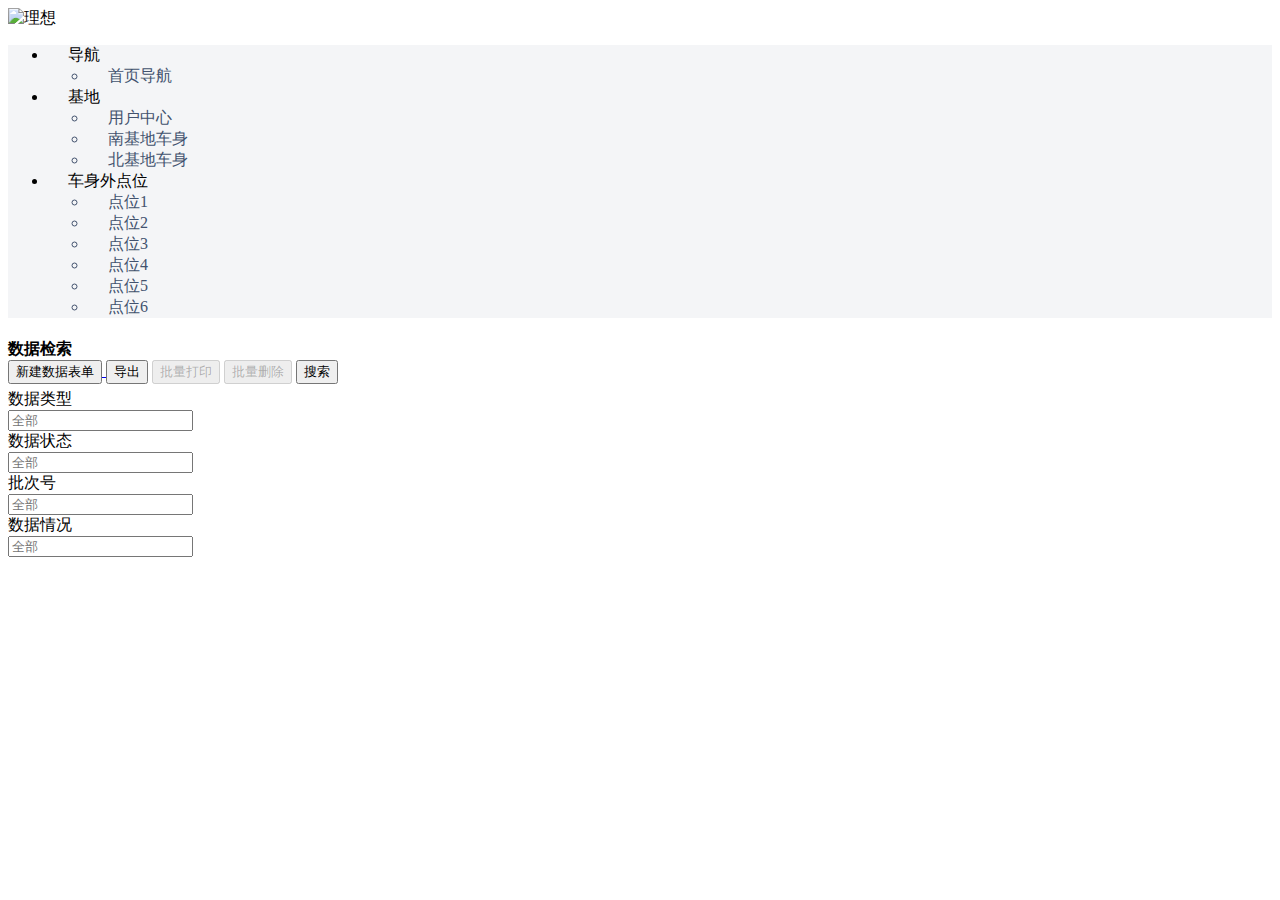
==== index.html @ 44f7779c "index.hyml" ====
<!DOCTYPE html>
<html>
    <head>
        <link href="img/首页图标.png" rel="icon" type="image/x-icon">
        <div class="box1">
        <img style="width:10vw" src="img/理想logo.png" alt="理想">
    </div>
        <link rel="stylesheet" href="./css/style.css">
        <title>理想汽车涂装车间色差管理平台</title>
    </head>
    <body>
        <div class="box2">
        <div class="coa-container is-collapse">
            <ul role="menubar" class="coa-aside el-menu" style="background-color: rgb(244, 245, 247);">
                <li class="el-menu-item-group">
                    <div class="el-menu-item-group__title" style="padding-left: 20px;">导航</div>
                    <ul>
                <li role="menuitem" tabindex="-1" class="el-menu-item is-active" style="padding-left: 20px; color: rgb(66, 82, 110); background-color: rgb(244, 245, 247);">
                    <i class="iconfont icon-home"></i>
                    <span>首页导航</span>
                   
                </li>
            </ul>
        </li>

                <li class="el-menu-item-group">
            <div class="el-menu-item-group__title" style="padding-left: 20px;">基地</div>
            <ul>
                <li role="menuitem" tabindex="-1" class="el-menu-item" style="padding-left: 20px; color: rgb(66, 82, 110); background-color: rgb(244, 245, 247);"><i class="iconfont icon-claim"></i> 
                    <span>用户中心</span>
                   
                </li> 
                <li role="menuitem" tabindex="-1" class="el-menu-item" style="padding-left: 20px; color: rgb(66, 82, 110); background-color: rgb(244, 245, 247);"><i class="iconfont icon-loan"></i> 
                    <span>南基地车身</span>
                 
                </li> 
                <li role="menuitem" tabindex="-1" class="el-menu-item" style="padding-left: 20px; color: rgb(66, 82, 110); background-color: rgb(244, 245, 247);"><i class="iconfont icon-invoice"></i> 
                    <span>北基地车身</span>
               
                </li>
            </ul>
        </li>
        <li class="el-menu-item-group">
            <div class="el-menu-item-group__title" style="padding-left: 20px;">车身外点位</div>
            <ul>
                <li role="menuitem" tabindex="-1" class="el-menu-item" style="padding-left: 20px; color: rgb(66, 82, 110); background-color: rgb(244, 245, 247);"><i class="iconfont icon-payment"></i> 
                    <span>点位1</span></li> 
                <li role="menuitem" tabindex="-1" class="el-menu-item" style="padding-left: 20px; color: rgb(66, 82, 110); background-color: rgb(244, 245, 247);"><i class="iconfont icon-fenpei"></i>   <div class="el-badge badge" style="display: none;"><sup class="el-badge__content el-badge__content--undefined">0</sup></div>
                    <span>点位2</span>
                <li role="menuitem" tabindex="-1" class="el-menu-item" style="padding-left: 20px; color: rgb(66, 82, 110); background-color: rgb(244, 245, 247);"><i class="iconfont icon-payment"></i> 
                    <span>点位3</span></li> 
                <li role="menuitem" tabindex="-1" class="el-menu-item" style="padding-left: 20px; color: rgb(66, 82, 110); background-color: rgb(244, 245, 247);"><i class="iconfont icon-fenpei"></i>   <div class="el-badge badge" style="display: none;"><sup class="el-badge__content el-badge__content--undefined">0</sup></div>
                    <span>点位4</span>
                <li role="menuitem" tabindex="-1" class="el-menu-item" style="padding-left: 20px; color: rgb(66, 82, 110); background-color: rgb(244, 245, 247);"><i class="iconfont icon-payment"></i> 
                    <span>点位5</span></li> 
                <li role="menuitem" tabindex="-1" class="el-menu-item" style="padding-left: 20px; color: rgb(66, 82, 110); background-color: rgb(244, 245, 247);"><i class="iconfont icon-fenpei"></i>   <div class="el-badge badge" style="display: none;"><sup class="el-badge__content el-badge__content--undefined">0</sup></div>
                    <span>点位6</span>
                </li>
            </ul>
        </li>
            </ul>
            <div class="box3">
            <div id="coa-main" class="coa-main">
                <div class="coa-main-content" style="padding-top: 5px;">
                    <div data-v-a224d83c="">
                        <div data-v-a224d83c="" class="coa-breadcrumb el-row" style="box-shadow: none; margin-bottom: 5px;">
                            <div data-v-a224d83c="" class="el-col el-col-4">
                                <strong data-v-a224d83c="">数据检索</strong>
                            </div> 
                            <div data-v-a224d83c="" class="el-col el-col-20">
                                <a data-v-a224d83c="" href="#/expense/payment/create" class="" target="_blank">
                                    <button data-v-a224d83c="" type="button" class="el-button el-button--primary el-button--mini">
                                    <!---->
                                    <i class="el-icon-plus"></i>
                                    <span>新建数据表单</span>
                                    </button>
                                </a> 
                                    <button data-v-a224d83c="" type="button" class="el-button el-button--warning el-button--mini">
                                    <!---->
                                    <i class="el-icon-download"></i>
                                    <span>导出 </span></button> 
                                    <button data-v-a224d83c="" disabled="disabled" type="button" class="el-button el-button--info el-button--mini is-disabled">
                                    <!---->
                                    <i class="el-icon-printer"></i><span>批量打印</span>
                                </button> 
                                <button data-v-a224d83c="" disabled="disabled" type="button" class="el-button el-button--danger el-button--mini is-disabled">
                                    <!---->
                                    <i class="el-icon-delete"></i><span>批量删除</span>
                                </button> 
                                <button data-v-a224d83c="" type="button" class="el-button el-button--primary el-button--mini">
                                    <!---->
                                    <i class="el-icon-search"></i><span>搜索 </span>
                                </button>
                            </div>
                        </div> 
                        <div data-v-a224d83c="" class="el-row" style="margin-left: -7.5px; margin-right: -7.5px; margin-bottom: 5px;">
                            <div data-v-a224d83c="" class="el-col el-col-6" style="padding-left: 7.5px; padding-right: 7.5px;">
                                <div data-v-a224d83c="" class="coa-input"><div data-v-a224d83c="">数据类型</div> 
                                <div data-v-a224d83c="" class="el-select el-select--mini">
                                    <div class="el-select__tags" style="width: 100%; max-width: 14px;">
                                        <!---->
                                        <!---->
                                        <!---->
                                    </div>
                                    <div class="el-input el-input--mini el-input--suffix">
                                        <!---->
                                        <input type="text" readonly="readonly" autocomplete="off" placeholder="全部" class="el-input__inner">
                                        <!---->
                                        <span class="el-input__suffix">
                                        <span class="el-input__suffix-inner">
                                        <i class="el-select__caret el-input__icon el-icon-arrow-up"></i>
                                        <!---->
                                        <!---->
                                        <!---->
                                        <!---->
                                        <!----
                                        </span>
                                        <!---->
                                    </span>
                                    <!---->
                                    <!---->
                                </div>
                                <div class="el-select-dropdown el-popper is-multiple" style="display: none;min-width: 46px;">
                                    <div class="el-scrollbar" style="">
                                        <div class="el-select-dropdown__wrap el-scrollbar__wrap" style="margin-bottom: -17px; margin-right: -17px;">
            <ul class="el-scrollbar__view el-select-dropdown__list">
                <!---->
                <li data-v-a224d83c="" class="el-select-dropdown__item">
                    <span>合同付款单</span>
                </li>
                <li data-v-a224d83c="" class="el-select-dropdown__item">
                    <span>无合同付款单</span>
                </li> 
                <li data-v-a224d83c="" class="el-select-dropdown__item">
                    <span>渠道手续费</span></li></ul></div><div class="el-scrollbar__bar is-horizontal">
                        <div class="el-scrollbar__thumb" style="transform: translateX(0%);">
                        </div>
                    </div>
                        <div class="el-scrollbar__bar is-vertical">
                        <div class="el-scrollbar__thumb" style="transform: translateY(0%);">
                        </div>
                    </div>
                </div>
                <!---->
            </div>
        </div>
    </div>
</div> 
                        <div data-v-a224d83c="" class="el-col el-col-6" style="padding-left: 7.5px; padding-right: 7.5px;">
                        <div data-v-a224d83c="" class="coa-input">
                        <div data-v-a224d83c="">数据状态</div> 
                        <div data-v-a224d83c="" class="el-select el-select--mini">
                        <div class="el-select__tags" style="width: 100%; max-width: 14px;">
                        <!---->
                        <!---->
                        <!---->
                    </div>
                        <div class="el-input el-input--mini el-input--suffix">
                        <!---->
                        <input type="text" readonly="readonly" autocomplete="off" placeholder="全部" class="el-input__inner">
                        <!---->
                        <span class="el-input__suffix">
                        <span class="el-input__suffix-inner">
                        <i class="el-select__caret el-input__icon el-icon-arrow-up">
                        </i>
                        <!---->
                        <!---->
                        <!---->
                        <!---->
                        <!---->
                        </span>
                        <!---->
                        </span><!----><!----></div><div class="el-select-dropdown el-popper is-multiple" style="display: none; min-width: 46px;"><div class="el-scrollbar" style=""><div class="el-select-dropdown__wrap el-scrollbar__wrap" style="margin-bottom: -17px; margin-right: -17px;"><ul class="el-scrollbar__view el-select-dropdown__list"><!----><li data-v-a224d83c="" class="el-select-dropdown__item"><span>待提交</span></li> <li data-v-a224d83c="" class="el-select-dropdown__item"><span>审核中</span></li> <li data-v-a224d83c="" class="el-select-dropdown__item"><span>待财务签收</span></li> <li data-v-a224d83c="" class="el-select-dropdown__item"><span>待财务审核</span></li> <li data-v-a224d83c="" class="el-select-dropdown__item"><span>待支付</span></li> <li data-v-a224d83c="" class="el-select-dropdown__item"><span>已完成</span></li> <li data-v-a224d83c="" class="el-select-dropdown__item"><span>被驳回</span></li></ul></div><div class="el-scrollbar__bar is-horizontal"><div class="el-scrollbar__thumb" style="transform: translateX(0%);"></div></div><div class="el-scrollbar__bar is-vertical"><div class="el-scrollbar__thumb" style="transform: translateY(0%);"></div></div></div><!----></div></div></div></div> <div data-v-a224d83c="" class="el-col el-col-6" style="padding-left: 7.5px; padding-right: 7.5px;"><div data-v-a224d83c="" class="coa-input"><div data-v-a224d83c="">批次号</div> <div data-v-a224d83c="" class="el-select el-select--mini"><!----><div class="el-input el-input--mini el-input--suffix"><!----><input type="text" readonly="readonly" autocomplete="off" placeholder="全部" class="el-input__inner"><!----><span class="el-input__suffix"><span class="el-input__suffix-inner"><i class="el-select__caret el-input__icon el-icon-arrow-up"></i><!----><!----><!----><!----><!----></span><!----></span><!----><!---->
                        </div>
                        <div class="el-select-dropdown el-popper" style ="display: none; min-width: 46px;"><div class="el-scrollbar" style="">
                            <div class="el-select-dropdown__wrap el-scrollbar__wrap" style="margin-bottom: -17px; margin-right: -17px;">
                            <ul class="el-scrollbar__view el-select-dropdown__list">
                            <!---->
                            <li data-v-a224d83c="" class="el-select-dropdown__item">
                                <span>有发票</span></li> 
                            <li data-v-a224d83c="" class="el-select-dropdown__item">
                                <span>无发票</span>
                        </li>
                    </ul>
                </div>
                        <div class="el-scrollbar__bar is-horizontal">
                            <div class="el-scrollbar__thumb" style="transform: translateX(0%);"></div></div><div class="el-scrollbar__bar is-vertical">
                                <div class="el-scrollbar__thumb" style="transform: translateY(0%);">
                                </div>
                            </div>
                        </div>
                        <!---->
                    </div>
                </div>
            </div>
        </div> 
                        <div data-v-a224d83c="" class="el-col el-col-6" style="padding-left: 7.5px; padding-right: 7.5px;">
                            <div data-v-a224d83c="" class="coa-input">
                                <div data-v-a224d83c="">数据情况</div> 
                                <div data-v-a224d83c="" class="el-select el-select--mini">
                                    <!---->
                                    <div class="el-input el-input--mini el-input--suffix">
                                        <!---->
                                        <input type="text" readonly="readonly" autocomplete="off" placeholder="全部" class="el-input__inner">
                                        <!---->
                                        <span class="el-input__suffix">
                                            <span class="el-input__suffix-inner">
                                                <i class="el-select__caret el-input__icon el-icon-arrow-up> </i>
                                                    <!---->
                                                    <!---->
                                                    <!---->
                                                    <!---->
                                                    <!---->
                                                </span><!----></span>
                                                <!---->
                                                <!---->
                                            </div>
                                            <div class="el-select-dropdown el-popper" style="display: none; min-width: 46px;">
                                                <div class="el-scrollbar" style ="">
                                                    <div class="el-select-dropdown__wrap el-scrollbar__wrap" style="margin-bottom: -17px; margin-right: -17px;">
                                                        <ul class="el-scrollbar__view el-select-dropdown__list">
                                                            <!---->
                                                            <li data-v-a224d83c="" class="el-select-dropdown__item"><span>未核销完成</span></li></ul></div><div class="el-scrollbar__bar is-horizontal"><div class="el-scrollbar__thumb" style="transform: translateX(0%);"></div></div><div class="el-scrollbar__bar is-vertical"><div class="el-scrollbar__thumb" style="transform: translateY(0%);"></div></div></div><!----></div></div></div></div> <div data-v-a224d83c="" class="el-col el-col-6" style="padding-left: 7.5px; padding-right: 7.5px;"><div data-v-a224d83c="" class="coa-input"><div data-v-a224d83c="">搜索</div> <div data-v-a224d83c="" class="el-input el-input--mini el-input--prefix el-input--suffix"><!----><input type="text" autocomplete="off" placeholder="搜索付款单名称、单号" debounce="1000" class="el-input__inner"><span class="el-input__prefix"><i class="el-input__icon el-icon-search"></i></span><!----><!----><!----></div></div></div> <div data-v-a224d83c="" class="el-col el-col-6" style="padding-left: 7.5px; padding-right: 7.5px;"><div data-v-a224d83c="" class="coa-input"><div data-v-a224d83c="">计划付款</div> <div data-v-a224d83c="" class="el-date-editor el-range-editor el-input__inner el-date-editor--daterange el-range-editor--mini"><i class="el-input__icon el-range__icon el-icon-date"></i><input autocomplete="off" placeholder="开始时间" name="" class="el-range-input"><span class="el-range-separator">-</span><input autocomplete="off" placeholder="结束时间" name="" class="el-range-input"><i class="el-input__icon el-range__close-icon"></i></div></div></div></div> <div data-v-a224d83c="" class="el-table coa-table el-table--fit el-table--striped el-table--border el-table--scrollable-x el-table--mini" style="height: 264px;"><div class="hidden-columns"><div data-v-a224d83c=""></div> <div data-v-a224d83c=""></div> <div data-v-a224d83c=""></div> <div data-v-a224d83c=""></div> <div data-v-a224d83c=""></div> <div data-v-a224d83c=""></div> <div data-v-a224d83c=""></div> <!----> <div data-v-a224d83c=""></div> <div data-v-a224d83c=""></div> <div data-v-a224d83c=""></div> <div data-v-a224d83c=""></div></div><div class="el-table__header-wrapper"><table cellspacing="0" cellpadding="0" border="0" class="el-table__header" style="width: 1285px;"><colgroup><col name="el-table_4_column_30" width="35"><col name="el-table_4_column_31" width="150"><col name="el-table_4_column_32" width="100"><col name="el-table_4_column_33" width="90"><col name="el-table_4_column_34" width="160"><col name="el-table_4_column_35" width="130"><col name="el-table_4_column_36" width="90"><col name="el-table_4_column_37" width="90"><col name="el-table_4_column_38" width="90"><col name="el-table_4_column_39" width="80"><col name="el-table_4_column_40" width="270"><col name="gutter" width="0"></colgroup><thead class="has-gutter"><tr class=""><th colspan="1" rowspan="1" class="el-table_4_column_30   el-table-column--selection  is-leaf"><div class="cell"><label class="el-checkbox is-disabled"><span class="el-checkbox__input is-disabled"><span class="el-checkbox__inner"></span><input type="checkbox" aria-hidden="false" disabled="disabled" class="el-checkbox__original" value=""></span><!----></label></div></th><th colspan="1" rowspan="1" class="el-table_4_column_31     is-leaf"><div class="cell">付款单名称</div></th><th colspan="1" rowspan="1" class="el-table_4_column_32     is-leaf"><div class="cell">单号</div></th><th colspan="1" rowspan="1" class="el-table_4_column_33     is-leaf"><div class="cell">单据类型</div></th><th colspan="1" rowspan="1" class="el-table_4_column_34     is-leaf"><div class="cell">付款金额/实付金额</div></th><th colspan="1" rowspan="1" class="el-table_4_column_35     is-leaf"><div class="cell">剩余核销金额</div></th><th colspan="1" rowspan="1" class="el-table_4_column_36     is-leaf is-sortable"><div class="cell">提交日期<span class="caret-wrapper"><i class="sort-caret ascending"></i><i class="sort-caret descending"></i></span></div></th><th colspan="1" rowspan="1" class="el-table_4_column_37     is-leaf"><div class="cell">支付日期</div></th><th colspan="1" rowspan="1" class="el-table_4_column_38     is-leaf is-sortable"><div class="cell">状态<span class="caret-wrapper"><i class="sort-caret ascending"></i><i class="sort-caret descending"></i></span></div></th><th colspan="1" rowspan="1" class="el-table_4_column_39     is-leaf"><div class="cell">纸单状态</div></th><th colspan="1" rowspan="1" class="el-table_4_column_40     is-hidden is-leaf"><div class="cell">操作</div></th><th class="gutter" style="width: 0px; display: none;"></th></tr></thead></table></div><div class="el-table__body-wrapper is-scrolling-left" style="height: 224px;"><table cellspacing="0" cellpadding="0" border="0" class="el-table__body" style="width: 1285px;"><colgroup><col name="el-table_4_column_30" width="35"><col name="el-table_4_column_31" width="150"><col name="el-table_4_column_32" width="100"><col name="el-table_4_column_33" width="90"><col name="el-table_4_column_34" width="160"><col name="el-table_4_column_35" width="130"><col name="el-table_4_column_36" width="90"><col name="el-table_4_column_37" width="90"><col name="el-table_4_column_38" width="90"><col name="el-table_4_column_39" width="80"><col name="el-table_4_column_40" width="270"></colgroup><tbody><!----></tbody></table><div class="el-table__empty-block" style="height: 100%; width: 1285px;"><span class="el-table__empty-text">暂无数据</span></div><!----></div><!----><!----><div class="el-table__fixed-right" style="width: 270px; height: 263px;"><div class="el-table__fixed-header-wrapper"><table cellspacing="0" cellpadding="0" border="0" class="el-table__header" style="width: 1285px;"><colgroup><col name="el-table_4_column_30" width="35"><col name="el-table_4_column_31" width="150"><col name="el-table_4_column_32" width="100"><col name="el-table_4_column_33" width="90"><col name="el-table_4_column_34" width="160"><col name="el-table_4_column_35" width="130"><col name="el-table_4_column_36" width="90"><col name="el-table_4_column_37" width="90"><col name="el-table_4_column_38" width="90"><col name="el-table_4_column_39" width="80"><col name="el-table_4_column_40" width="270"></colgroup><thead class=""><tr class=""><th colspan="1" rowspan="1" class="el-table_4_column_30   el-table-column--selection  is-hidden is-leaf"><div class="cell"><label class="el-checkbox is-disabled"><span class="el-checkbox__input is-disabled"><span class="el-checkbox__inner"></span><input type="checkbox" aria-hidden="false" disabled="disabled" class="el-checkbox__original" value=""></span><!----></label></div></th><th colspan="1" rowspan="1" class="el-table_4_column_31     is-hidden is-leaf"><div class="cell">付款单名称</div></th><th colspan="1" rowspan="1" class="el-table_4_column_32     is-hidden is-leaf"><div class="cell">单号</div></th><th colspan="1" rowspan="1" class="el-table_4_column_33     is-hidden is-leaf"><div class="cell">单据类型</div></th><th colspan="1" rowspan="1" class="el-table_4_column_34     is-hidden is-leaf"><div class="cell">付款金额/实付金额</div></th><th colspan="1" rowspan="1" class="el-table_4_column_35     is-hidden is-leaf"><div class="cell">剩余核销金额</div></th><th colspan="1" rowspan="1" class="el-table_4_column_36     is-hidden is-leaf is-sortable"><div class="cell">提交日期<span class="caret-wrapper"><i class="sort-caret ascending"></i><i class="sort-caret descending"></i></span></div></th><th colspan="1" rowspan="1" class="el-table_4_column_37     is-hidden is-leaf"><div class="cell">支付日期</div></th><th colspan="1" rowspan="1" class="el-table_4_column_38     is-hidden is-leaf is-sortable"><div class="cell">状态<span class="caret-wrapper"><i class="sort-caret ascending"></i><i class="sort-caret descending"></i></span></div></th><th colspan="1" rowspan="1" class="el-table_4_column_39     is-hidden is-leaf"><div class="cell">纸单状态</div></th><th colspan="1" rowspan="1" class="el-table_4_column_40     is-leaf"><div class="cell">操作</div></th></tr></thead></table></div><div class="el-table__fixed-body-wrapper" style="top: 39px; height: 207px;"><table cellspacing="0" cellpadding="0" border="0" class="el-table__body" style="width: 1285px;"><colgroup><col name="el-table_4_column_30" width="35"><col name="el-table_4_column_31" width="150"><col name="el-table_4_column_32" width="100"><col name="el-table_4_column_33" width="90"><col name="el-table_4_column_34" width="160"><col name="el-table_4_column_35" width="130"><col name="el-table_4_column_36" width="90"><col name="el-table_4_column_37" width="90"><col name="el-table_4_column_38" width="90"><col name="el-table_4_column_39" width="80"><col name="el-table_4_column_40" width="270"></colgroup><tbody><!----></tbody></table><!----></div><!----></div><div class="el-table__fixed-right-patch" style="width: 0px; height: 39px;"></div><div class="el-table__column-resize-proxy" style="display: none;"></div></div> <div data-v-a224d83c="" class="el-pagination" style="margin-top: 5px;"><span class="el-pagination__total">共 0 条</span><span class="el-pagination__sizes"><div class="el-select el-select--mini"><!----><div class="el-input el-input--mini el-input--suffix"><!----><input type="text" readonly="readonly" autocomplete="off" placeholder="请选择" class="el-input__inner"><!----><span class="el-input__suffix"><span class="el-input__suffix-inner"><i class="el-select__caret el-input__icon el-icon-arrow-up"></i><!----><!----><!----><!----><!----></span><!----></span><!----><!----></div><div class="el-select-dropdown el-popper" style="display: none; min-width: 110px;"><div class="el-scrollbar" style=""><div class="el-select-dropdown__wrap el-scrollbar__wrap" style="margin-bottom: -17px; margin-right: -17px;"><ul class="el-scrollbar__view el-select-dropdown__list"><!----><li class="el-select-dropdown__item"><span>20条/页</span></li><li class="el-select-dropdown__item selected"><span>50条/页</span></li><li class="el-select-dropdown__item"><span>100条/页</span></li></ul></div><div class="el-scrollbar__bar is-horizontal"><div class="el-scrollbar__thumb" style="transform: translateX(0%);"></div></div><div class="el-scrollbar__bar is-vertical"><div class="el-scrollbar__thumb" style="transform: translateY(0%);"></div></div></div><!----></div></div></span><button type="button" disabled="disabled" class="btn-prev"><i class="el-icon el-icon-arrow-left"></i></button><ul class="el-pager"><li class="number active">1</li><!----><!----><!----></ul><button type="button" disabled="disabled" class="btn-next"><i class="el-icon el-icon-arrow-right"></i></button><span class="el-pagination__jump">前往<div class="el-input el-input--mini el-pagination__editor is-in-pagination"><!----><input type="number" autocomplete="off" min="1" max="1" class="el-input__inner"><!----><!----><!----><!----></div>页</span></div> <div data-v-a224d83c="" class="el-dialog__wrapper" style="display: none;"><div role="dialog" aria-modal="true" aria-label="送审错误,信息不完整" class="el-dialog" style="margin-top: 15vh; width: 30%;"><div class="el-dialog__header"><span class="el-dialog__title">送审错误,信息不完整</span><button type="button" aria-label="Close" class="el-dialog__headerbtn"><i class="el-dialog__close el-icon el-icon-close"></i></button></div><!----><div class="el-dialog__footer"><span data-v-a224d83c="" class="dialog-footer"><button data-v-a224d83c="" type="button" class="el-button el-button--primary el-button--mini"><!----><!----><span>确 定</span></button></span></div></div></div> <div data-v-a224d83c="" class="el-dialog__wrapper" style="display: none;"><div role="dialog" aria-modal="true" aria-label="导出文件进度" class="el-dialog" style="margin-top: 15vh; width: 30%;"><div class="el-dialog__header"><span class="el-dialog__title">导出文件进度</span><button type="button" aria-label="Close" class="el-dialog__headerbtn"><i class="el-dialog__close el-icon el-icon-close"></i></button></div><!----><!----></div></div></div></div> <div class="coa-main-footer"><div style="padding: 15px 0px; text-align: center; color: rgb(153, 153, 153); font-size: 12px;"><div class="el-row"><div class="el-col el-col-24" style="font-size: 13px; color: rgb(153, 153, 153);">
        <div id="coa-main" class="coa-main">
            <div class="coa-main-content" style="padding-top: 5px">
                <div data-v-f236071e style="padding-bottom: 30px;">
                    <div data-v-f236071e class="margin-top: 20px;">
                        <div data-v-f236071e class="el-card item is-over-shadow" >                           
                        </div>
                    </div>
                </div>
            </div>
        </div>                    
        <div class="el-body">
            <div data-v-f236071e="item-title">
                <i data-v-f236071e="iconfont icon-loan" style="color:rgb(9,70,151)">
                </i>
                <span>数据上传</span>
            </div>
        </div>
    </div>
        <div class="box3">
        <!-- Headings -->
        <h1>理想汽车涂装车间</h1>
        <h2>色差管理平台</h2>
        <h3>用户中心</h3>
        <h3>南基地车身</h3>
        <h3>北基地车身</h3>

        <!-- Paragraph -->
        <p>Lorem ipsum dolor sit amet consectetur adipisicing elit. Ullam, autem unde accusantium, rem nesciunt dicta magnam veritatis voluptas eveniet quam quia commodi id totam? Ea nam culpa sunt adipisci suscipit.</p>

        <!-- list -->
        <ul>
            <li>List Item 1</li>
            <li>List Item 2</li>   
        </ul>

        <ol>
            <li>List Item 1</li>
            <li>List Item 2</li>
        </ol>
        <!-- table -->
        <table>
            <thead>
                <tr>
                    <th>Name</th>
                    <th>L</th>
                    <th>A</th>
                    <th>B</th>
                </tr>
            </thead>
            <tbody>
                <tr>
                    <td>理想ONE</td>
                    <td>0.1</td>
                    <td>0.1</td>
                    <td>-0.2</td>
                </tr>
                <tr>
                    <td>理想L9</td>
                    <td>0.2</td>
                    <td>-0.3</td>
                    <td>0.1</td>
                </tr>
            </tbody>
        </table>

        <br>
        <hr>
        <br>

        <!-- Forms -->
        <form action="form.js" method="POST">
            <div>
            <label>搜索</label>
            <input type="text" name="搜索" placeholder="在此输入批次号以进行搜索">
        </div>
       
       <br>
        <input type="submit" name="提交" value="提交">
        </form>
        <br>
        <button>清空</button>

        <div style="margin-top:1000px"></div>
    </div>
    </body>
</html>
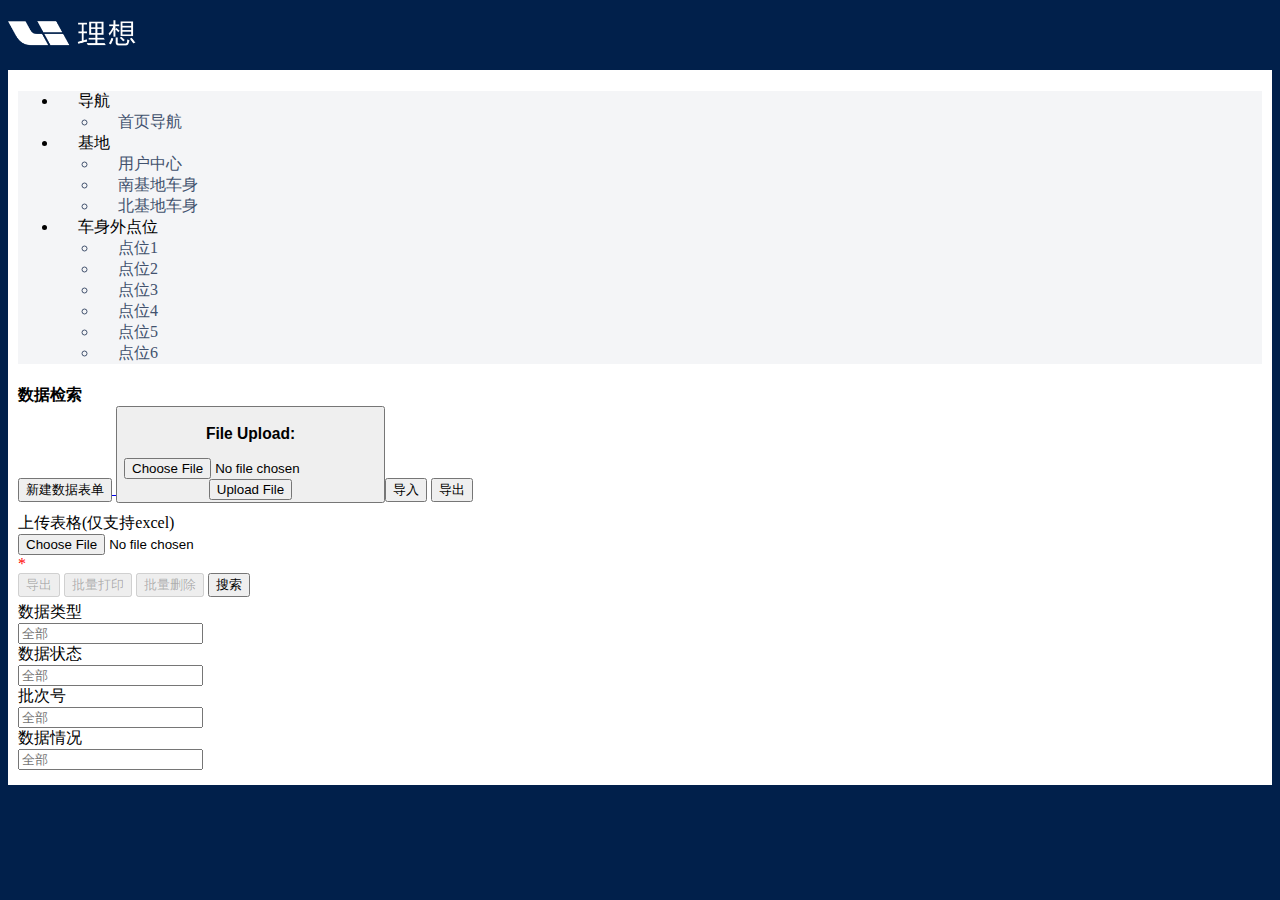
==== commit f5eb0260: "Update index.html" ====
--- a/index.html
+++ b/index.html
@@ -77,6 +77,31 @@
                                 </a> 
                                     <button data-v-a224d83c="" type="button" class="el-button el-button--warning el-button--mini">
                                     <!---->
+                                    <h3>File Upload:</h3>
+                                <!-- form表单提交-->
+                                <form action="/UploadServlet" method="post" enctype="multipart/form-data">
+                                    <input type="file" name="file" size="50"/>
+                                    <br/>
+                                    <input type="submit" value="Upload File"/>
+                                </form>
+                                <script type="text/javascript" language="javascript" src="./js/jquery.js" ></script>
+                                    <form>
+                                        <button type="submit" 
+                                                formaction="http://example.com/form"
+                                              formmethod="post">导入</button>    
+                                        <button type="submit" 
+                                                formaction="http://example.com/form"
+                                              formmethod="post">导出</button>
+                                    </form>
+                                        </script>
+                                        <div class="form-group" id="excel-file" style="margin-top: 10px">
+                                            <div class="col-sm-2 control-label" >上传表格(仅支持excel)</div>
+                                            <div class="col-sm-10">
+                                                <input id="person_list" type="file" class="file" accept="application/vnd.openxmlformats-officedocument.spreadsheetml.sheet, application/vnd.ms-excel" @change="pushExcel()"/>
+                                            </div>
+                                            <span style="color:red">*</span>
+                                        </div>                                       
+                                    <button data-v-a224d83c="" disabled="disabled" type="button" class="el-button el-button--info el-button--mini is-disabled">
                                     <i class="el-icon-download"></i>
                                     <span>导出 </span></button> 
                                     <button data-v-a224d83c="" disabled="disabled" type="button" class="el-button el-button--info el-button--mini is-disabled">
--- a/css/style.css
+++ b/css/style.css
@@ -0,0 +1,20 @@
+body {
+    background-color: rgb(1,32,75)
+}
+
+.box1 {
+    margin-top: 20px;
+    margin-bottom: 20px;
+}
+.box2{
+    background-color: white;
+    margin-bottom: 20px;
+    border-bottom: 20px;
+    padding-left: 10px;
+    padding-right:10px;
+    padding-bottom: 10px;
+    padding-top: 5px;
+}
+.box3{
+    background-color: white;
+}
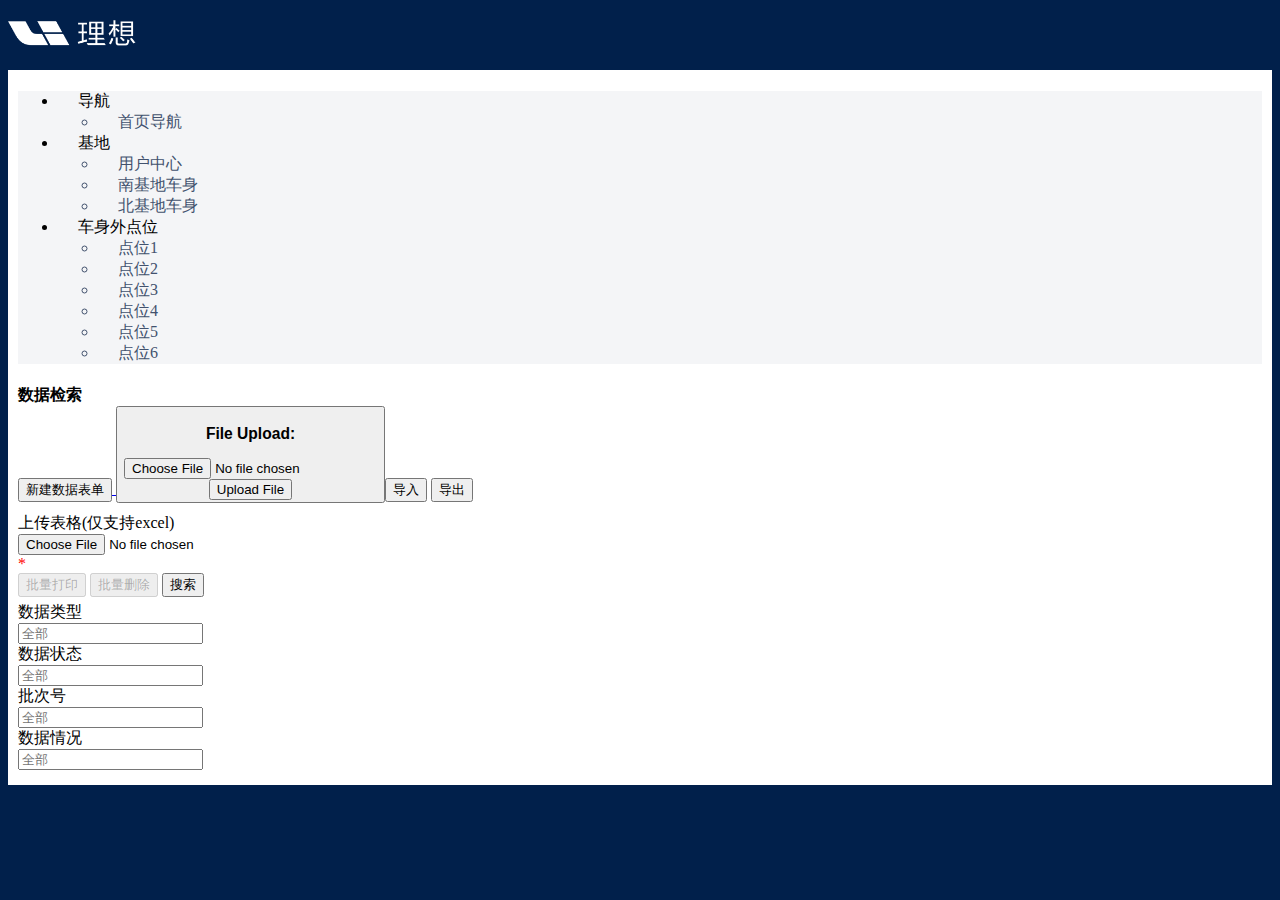
==== commit 80977eed: "Update index.html" ====
--- a/index.html
+++ b/index.html
@@ -78,11 +78,11 @@
                                     <button data-v-a224d83c="" type="button" class="el-button el-button--warning el-button--mini">
                                     <!---->
                                     <h3>File Upload:</h3>
-                                <!-- form表单提交-->
-                                <form action="/UploadServlet" method="post" enctype="multipart/form-data">
-                                    <input type="file" name="file" size="50"/>
-                                    <br/>
-                                    <input type="submit" value="Upload File"/>
+                                    <!-- form表单提交-->
+                                    <form action="/UploadServlet" method="post" enctype="multipart/form-data">
+                                        <input type="file" name="file" size="50"/>
+                                        <br/>
+                                        <input type="submit" value="Upload File"/>
                                 </form>
                                 <script type="text/javascript" language="javascript" src="./js/jquery.js" ></script>
                                     <form>
@@ -100,10 +100,7 @@
                                                 <input id="person_list" type="file" class="file" accept="application/vnd.openxmlformats-officedocument.spreadsheetml.sheet, application/vnd.ms-excel" @change="pushExcel()"/>
                                             </div>
                                             <span style="color:red">*</span>
-                                        </div>                                       
-                                    <button data-v-a224d83c="" disabled="disabled" type="button" class="el-button el-button--info el-button--mini is-disabled">
-                                    <i class="el-icon-download"></i>
-                                    <span>导出 </span></button> 
+                                        </div>
                                     <button data-v-a224d83c="" disabled="disabled" type="button" class="el-button el-button--info el-button--mini is-disabled">
                                     <!---->
                                     <i class="el-icon-printer"></i><span>批量打印</span>
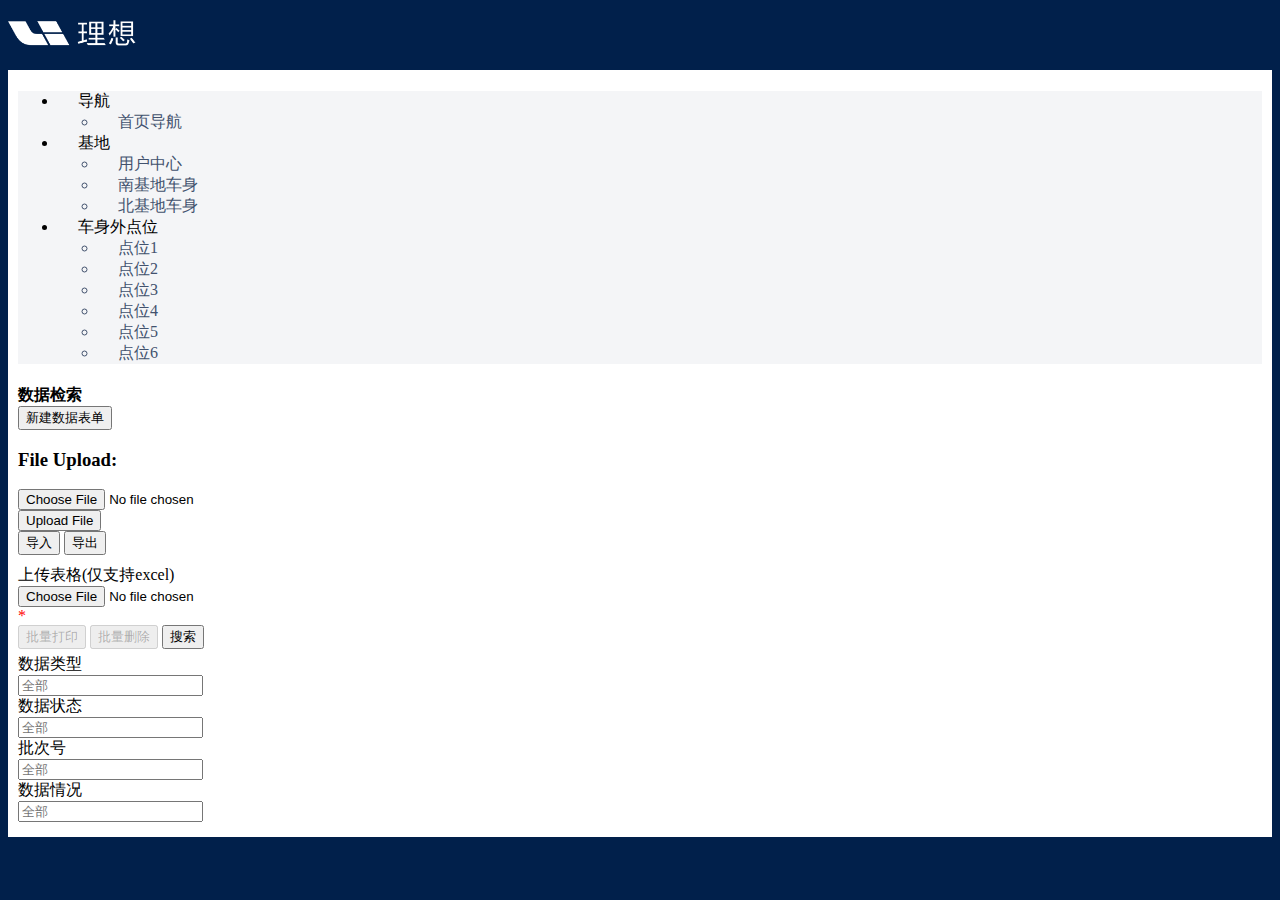
==== commit afcbdf62: "Update index.html" ====
--- a/index.html
+++ b/index.html
@@ -74,8 +74,7 @@
                                     <i class="el-icon-plus"></i>
                                     <span>新建数据表单</span>
                                     </button>
-                                </a> 
-                                    <button data-v-a224d83c="" type="button" class="el-button el-button--warning el-button--mini">
+                                </a>
                                     <!---->
                                     <h3>File Upload:</h3>
                                     <!-- form表单提交-->
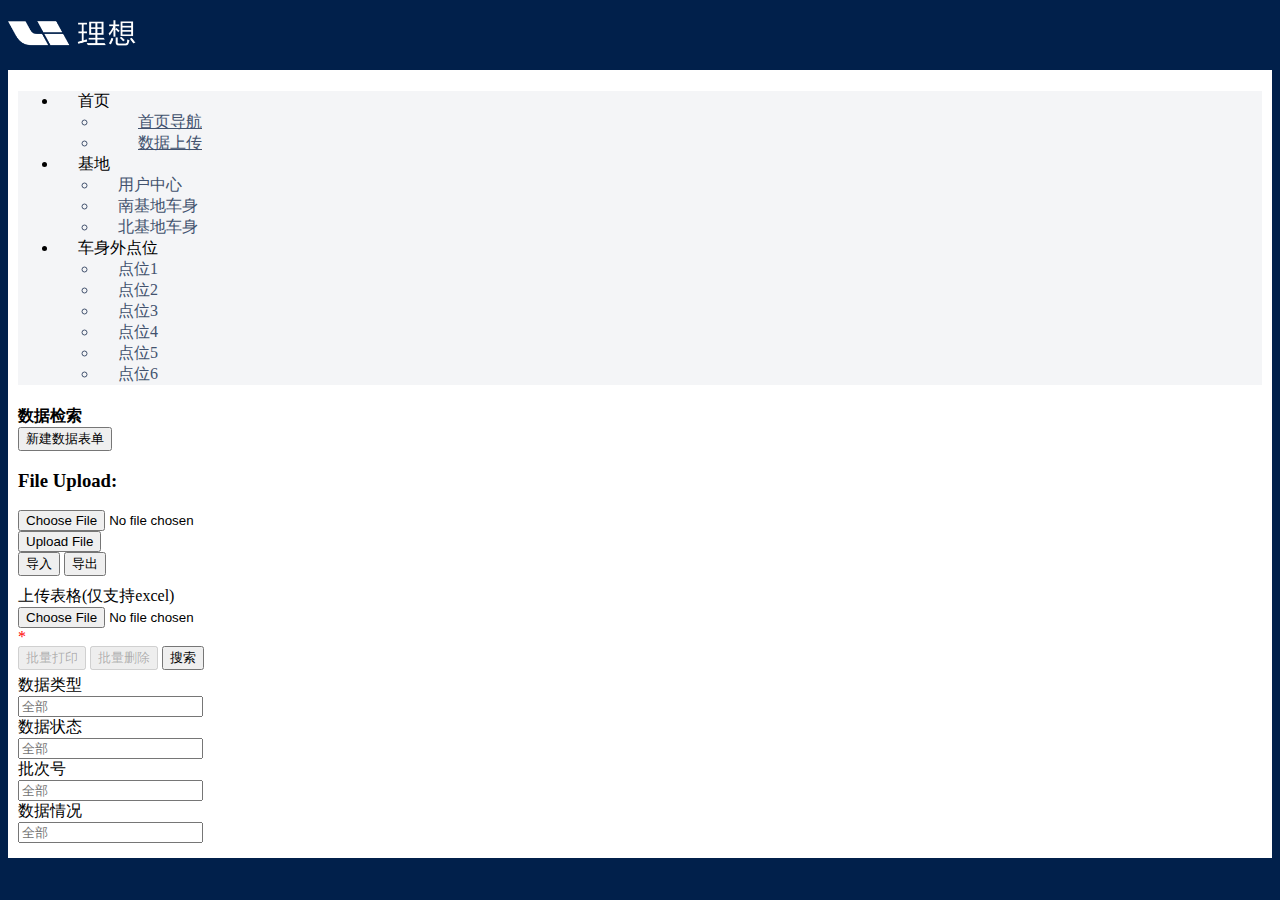
==== commit 03a71cda: "Update index.html" ====
--- a/index.html
+++ b/index.html
@@ -7,18 +7,22 @@
     </div>
         <link rel="stylesheet" href="./css/style.css">
         <title>理想汽车涂装车间色差管理平台</title>
+        <base href="https://sentheecode.github.io/" target="_blank">
     </head>
     <body>
         <div class="box2">
         <div class="coa-container is-collapse">
             <ul role="menubar" class="coa-aside el-menu" style="background-color: rgb(244, 245, 247);">
                 <li class="el-menu-item-group">
-                    <div class="el-menu-item-group__title" style="padding-left: 20px;">导航</div>
+                    <div class="el-menu-item-group__title" style="padding-left: 20px;">首页</div>
                     <ul>
                 <li role="menuitem" tabindex="-1" class="el-menu-item is-active" style="padding-left: 20px; color: rgb(66, 82, 110); background-color: rgb(244, 245, 247);">
-                    <i class="iconfont icon-home"></i>
-                    <span>首页导航</span>
-                   
+                <a href="首页导航" style="padding-left: 20px; color: rgb(66, 82, 110); background-color: rgb(244, 245, 247);">首页导航</a>    
+                    <i class="iconfont icon-home" ></i>
+                </li>
+                    <li role="menuitem" tabindex="-1" class="el-menu-item is-active" style="padding-left: 20px; color: rgb(66, 82, 110); background-color: rgb(244, 245, 247);">    
+                <a href="数据上传" style="padding-left: 20px; color: rgb(66, 82, 110); background-color: rgb(244, 245, 247);">数据上传</a>    
+                    <i class="iconfont icon-home" ></i>   
                 </li>
             </ul>
         </li>
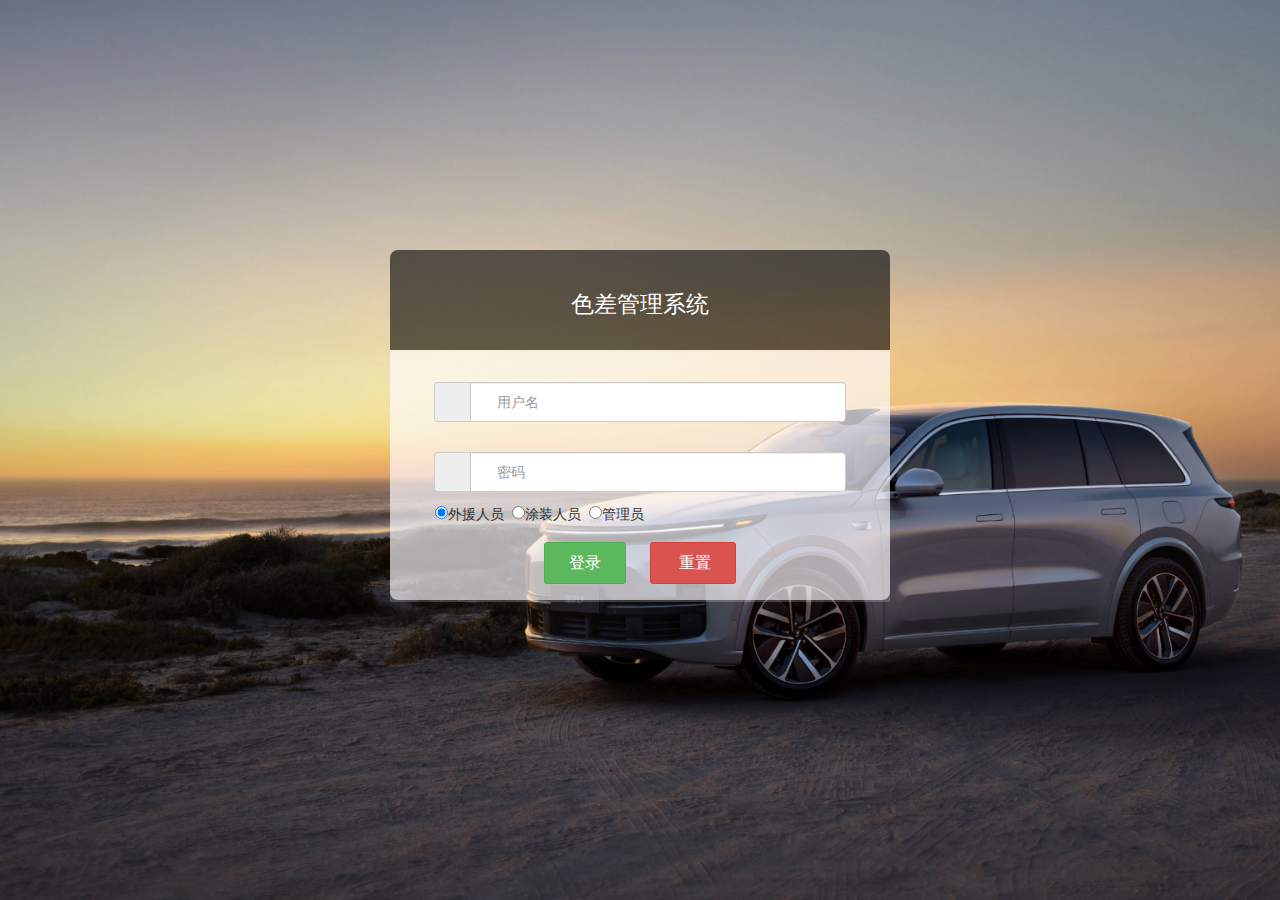
==== commit 73e30553: "Rename login.html to index.html" ====
--- a/index.html
+++ b/index.html
@@ -1,335 +1,74 @@
-<!DOCTYPE html>
-<html>
-    <head>
-        <link href="img/首页图标.png" rel="icon" type="image/x-icon">
-        <div class="box1">
-        <img style="width:10vw" src="img/理想logo.png" alt="理想">
-    </div>
-        <link rel="stylesheet" href="./css/style.css">
-        <title>理想汽车涂装车间色差管理平台</title>
-        <base href="https://sentheecode.github.io/" target="_blank">
-    </head>
-    <body>
-        <div class="box2">
-        <div class="coa-container is-collapse">
-            <ul role="menubar" class="coa-aside el-menu" style="background-color: rgb(244, 245, 247);">
-                <li class="el-menu-item-group">
-                    <div class="el-menu-item-group__title" style="padding-left: 20px;">首页</div>
-                    <ul>
-                <li role="menuitem" tabindex="-1" class="el-menu-item is-active" style="padding-left: 20px; color: rgb(66, 82, 110); background-color: rgb(244, 245, 247);">
-                <a href="首页导航" style="padding-left: 20px; color: rgb(66, 82, 110); background-color: rgb(244, 245, 247);">首页导航</a>    
-                    <i class="iconfont icon-home" ></i>
-                </li>
-                    <li role="menuitem" tabindex="-1" class="el-menu-item is-active" style="padding-left: 20px; color: rgb(66, 82, 110); background-color: rgb(244, 245, 247);">    
-                <a href="数据上传" style="padding-left: 20px; color: rgb(66, 82, 110); background-color: rgb(244, 245, 247);">数据上传</a>    
-                    <i class="iconfont icon-home" ></i>   
-                </li>
-            </ul>
-        </li>
-
-                <li class="el-menu-item-group">
-            <div class="el-menu-item-group__title" style="padding-left: 20px;">基地</div>
-            <ul>
-                <li role="menuitem" tabindex="-1" class="el-menu-item" style="padding-left: 20px; color: rgb(66, 82, 110); background-color: rgb(244, 245, 247);"><i class="iconfont icon-claim"></i> 
-                    <span>用户中心</span>
-                   
-                </li> 
-                <li role="menuitem" tabindex="-1" class="el-menu-item" style="padding-left: 20px; color: rgb(66, 82, 110); background-color: rgb(244, 245, 247);"><i class="iconfont icon-loan"></i> 
-                    <span>南基地车身</span>
-                 
-                </li> 
-                <li role="menuitem" tabindex="-1" class="el-menu-item" style="padding-left: 20px; color: rgb(66, 82, 110); background-color: rgb(244, 245, 247);"><i class="iconfont icon-invoice"></i> 
-                    <span>北基地车身</span>
-               
-                </li>
-            </ul>
-        </li>
-        <li class="el-menu-item-group">
-            <div class="el-menu-item-group__title" style="padding-left: 20px;">车身外点位</div>
-            <ul>
-                <li role="menuitem" tabindex="-1" class="el-menu-item" style="padding-left: 20px; color: rgb(66, 82, 110); background-color: rgb(244, 245, 247);"><i class="iconfont icon-payment"></i> 
-                    <span>点位1</span></li> 
-                <li role="menuitem" tabindex="-1" class="el-menu-item" style="padding-left: 20px; color: rgb(66, 82, 110); background-color: rgb(244, 245, 247);"><i class="iconfont icon-fenpei"></i>   <div class="el-badge badge" style="display: none;"><sup class="el-badge__content el-badge__content--undefined">0</sup></div>
-                    <span>点位2</span>
-                <li role="menuitem" tabindex="-1" class="el-menu-item" style="padding-left: 20px; color: rgb(66, 82, 110); background-color: rgb(244, 245, 247);"><i class="iconfont icon-payment"></i> 
-                    <span>点位3</span></li> 
-                <li role="menuitem" tabindex="-1" class="el-menu-item" style="padding-left: 20px; color: rgb(66, 82, 110); background-color: rgb(244, 245, 247);"><i class="iconfont icon-fenpei"></i>   <div class="el-badge badge" style="display: none;"><sup class="el-badge__content el-badge__content--undefined">0</sup></div>
-                    <span>点位4</span>
-                <li role="menuitem" tabindex="-1" class="el-menu-item" style="padding-left: 20px; color: rgb(66, 82, 110); background-color: rgb(244, 245, 247);"><i class="iconfont icon-payment"></i> 
-                    <span>点位5</span></li> 
-                <li role="menuitem" tabindex="-1" class="el-menu-item" style="padding-left: 20px; color: rgb(66, 82, 110); background-color: rgb(244, 245, 247);"><i class="iconfont icon-fenpei"></i>   <div class="el-badge badge" style="display: none;"><sup class="el-badge__content el-badge__content--undefined">0</sup></div>
-                    <span>点位6</span>
-                </li>
-            </ul>
-        </li>
-            </ul>
-            <div class="box3">
-            <div id="coa-main" class="coa-main">
-                <div class="coa-main-content" style="padding-top: 5px;">
-                    <div data-v-a224d83c="">
-                        <div data-v-a224d83c="" class="coa-breadcrumb el-row" style="box-shadow: none; margin-bottom: 5px;">
-                            <div data-v-a224d83c="" class="el-col el-col-4">
-                                <strong data-v-a224d83c="">数据检索</strong>
-                            </div> 
-                            <div data-v-a224d83c="" class="el-col el-col-20">
-                                <a data-v-a224d83c="" href="#/expense/payment/create" class="" target="_blank">
-                                    <button data-v-a224d83c="" type="button" class="el-button el-button--primary el-button--mini">
-                                    <!---->
-                                    <i class="el-icon-plus"></i>
-                                    <span>新建数据表单</span>
-                                    </button>
-                                </a>
-                                    <!---->
-                                    <h3>File Upload:</h3>
-                                    <!-- form表单提交-->
-                                    <form action="/UploadServlet" method="post" enctype="multipart/form-data">
-                                        <input type="file" name="file" size="50"/>
-                                        <br/>
-                                        <input type="submit" value="Upload File"/>
-                                </form>
-                                <script type="text/javascript" language="javascript" src="./js/jquery.js" ></script>
-                                    <form>
-                                        <button type="submit" 
-                                                formaction="http://example.com/form"
-                                              formmethod="post">导入</button>    
-                                        <button type="submit" 
-                                                formaction="http://example.com/form"
-                                              formmethod="post">导出</button>
-                                    </form>
-                                        </script>
-                                        <div class="form-group" id="excel-file" style="margin-top: 10px">
-                                            <div class="col-sm-2 control-label" >上传表格(仅支持excel)</div>
-                                            <div class="col-sm-10">
-                                                <input id="person_list" type="file" class="file" accept="application/vnd.openxmlformats-officedocument.spreadsheetml.sheet, application/vnd.ms-excel" @change="pushExcel()"/>
-                                            </div>
-                                            <span style="color:red">*</span>
-                                        </div>
-                                    <button data-v-a224d83c="" disabled="disabled" type="button" class="el-button el-button--info el-button--mini is-disabled">
-                                    <!---->
-                                    <i class="el-icon-printer"></i><span>批量打印</span>
-                                </button> 
-                                <button data-v-a224d83c="" disabled="disabled" type="button" class="el-button el-button--danger el-button--mini is-disabled">
-                                    <!---->
-                                    <i class="el-icon-delete"></i><span>批量删除</span>
-                                </button> 
-                                <button data-v-a224d83c="" type="button" class="el-button el-button--primary el-button--mini">
-                                    <!---->
-                                    <i class="el-icon-search"></i><span>搜索 </span>
-                                </button>
-                            </div>
-                        </div> 
-                        <div data-v-a224d83c="" class="el-row" style="margin-left: -7.5px; margin-right: -7.5px; margin-bottom: 5px;">
-                            <div data-v-a224d83c="" class="el-col el-col-6" style="padding-left: 7.5px; padding-right: 7.5px;">
-                                <div data-v-a224d83c="" class="coa-input"><div data-v-a224d83c="">数据类型</div> 
-                                <div data-v-a224d83c="" class="el-select el-select--mini">
-                                    <div class="el-select__tags" style="width: 100%; max-width: 14px;">
-                                        <!---->
-                                        <!---->
-                                        <!---->
-                                    </div>
-                                    <div class="el-input el-input--mini el-input--suffix">
-                                        <!---->
-                                        <input type="text" readonly="readonly" autocomplete="off" placeholder="全部" class="el-input__inner">
-                                        <!---->
-                                        <span class="el-input__suffix">
-                                        <span class="el-input__suffix-inner">
-                                        <i class="el-select__caret el-input__icon el-icon-arrow-up"></i>
-                                        <!---->
-                                        <!---->
-                                        <!---->
-                                        <!---->
-                                        <!----
-                                        </span>
-                                        <!---->
-                                    </span>
-                                    <!---->
-                                    <!---->
-                                </div>
-                                <div class="el-select-dropdown el-popper is-multiple" style="display: none;min-width: 46px;">
-                                    <div class="el-scrollbar" style="">
-                                        <div class="el-select-dropdown__wrap el-scrollbar__wrap" style="margin-bottom: -17px; margin-right: -17px;">
-            <ul class="el-scrollbar__view el-select-dropdown__list">
-                <!---->
-                <li data-v-a224d83c="" class="el-select-dropdown__item">
-                    <span>合同付款单</span>
-                </li>
-                <li data-v-a224d83c="" class="el-select-dropdown__item">
-                    <span>无合同付款单</span>
-                </li> 
-                <li data-v-a224d83c="" class="el-select-dropdown__item">
-                    <span>渠道手续费</span></li></ul></div><div class="el-scrollbar__bar is-horizontal">
-                        <div class="el-scrollbar__thumb" style="transform: translateX(0%);">
-                        </div>
-                    </div>
-                        <div class="el-scrollbar__bar is-vertical">
-                        <div class="el-scrollbar__thumb" style="transform: translateY(0%);">
-                        </div>
-                    </div>
-                </div>
-                <!---->
-            </div>
-        </div>
-    </div>
-</div> 
-                        <div data-v-a224d83c="" class="el-col el-col-6" style="padding-left: 7.5px; padding-right: 7.5px;">
-                        <div data-v-a224d83c="" class="coa-input">
-                        <div data-v-a224d83c="">数据状态</div> 
-                        <div data-v-a224d83c="" class="el-select el-select--mini">
-                        <div class="el-select__tags" style="width: 100%; max-width: 14px;">
-                        <!---->
-                        <!---->
-                        <!---->
-                    </div>
-                        <div class="el-input el-input--mini el-input--suffix">
-                        <!---->
-                        <input type="text" readonly="readonly" autocomplete="off" placeholder="全部" class="el-input__inner">
-                        <!---->
-                        <span class="el-input__suffix">
-                        <span class="el-input__suffix-inner">
-                        <i class="el-select__caret el-input__icon el-icon-arrow-up">
-                        </i>
-                        <!---->
-                        <!---->
-                        <!---->
-                        <!---->
-                        <!---->
-                        </span>
-                        <!---->
-                        </span><!----><!----></div><div class="el-select-dropdown el-popper is-multiple" style="display: none; min-width: 46px;"><div class="el-scrollbar" style=""><div class="el-select-dropdown__wrap el-scrollbar__wrap" style="margin-bottom: -17px; margin-right: -17px;"><ul class="el-scrollbar__view el-select-dropdown__list"><!----><li data-v-a224d83c="" class="el-select-dropdown__item"><span>待提交</span></li> <li data-v-a224d83c="" class="el-select-dropdown__item"><span>审核中</span></li> <li data-v-a224d83c="" class="el-select-dropdown__item"><span>待财务签收</span></li> <li data-v-a224d83c="" class="el-select-dropdown__item"><span>待财务审核</span></li> <li data-v-a224d83c="" class="el-select-dropdown__item"><span>待支付</span></li> <li data-v-a224d83c="" class="el-select-dropdown__item"><span>已完成</span></li> <li data-v-a224d83c="" class="el-select-dropdown__item"><span>被驳回</span></li></ul></div><div class="el-scrollbar__bar is-horizontal"><div class="el-scrollbar__thumb" style="transform: translateX(0%);"></div></div><div class="el-scrollbar__bar is-vertical"><div class="el-scrollbar__thumb" style="transform: translateY(0%);"></div></div></div><!----></div></div></div></div> <div data-v-a224d83c="" class="el-col el-col-6" style="padding-left: 7.5px; padding-right: 7.5px;"><div data-v-a224d83c="" class="coa-input"><div data-v-a224d83c="">批次号</div> <div data-v-a224d83c="" class="el-select el-select--mini"><!----><div class="el-input el-input--mini el-input--suffix"><!----><input type="text" readonly="readonly" autocomplete="off" placeholder="全部" class="el-input__inner"><!----><span class="el-input__suffix"><span class="el-input__suffix-inner"><i class="el-select__caret el-input__icon el-icon-arrow-up"></i><!----><!----><!----><!----><!----></span><!----></span><!----><!---->
-                        </div>
-                        <div class="el-select-dropdown el-popper" style ="display: none; min-width: 46px;"><div class="el-scrollbar" style="">
-                            <div class="el-select-dropdown__wrap el-scrollbar__wrap" style="margin-bottom: -17px; margin-right: -17px;">
-                            <ul class="el-scrollbar__view el-select-dropdown__list">
-                            <!---->
-                            <li data-v-a224d83c="" class="el-select-dropdown__item">
-                                <span>有发票</span></li> 
-                            <li data-v-a224d83c="" class="el-select-dropdown__item">
-                                <span>无发票</span>
-                        </li>
-                    </ul>
-                </div>
-                        <div class="el-scrollbar__bar is-horizontal">
-                            <div class="el-scrollbar__thumb" style="transform: translateX(0%);"></div></div><div class="el-scrollbar__bar is-vertical">
-                                <div class="el-scrollbar__thumb" style="transform: translateY(0%);">
-                                </div>
-                            </div>
-                        </div>
-                        <!---->
-                    </div>
-                </div>
-            </div>
-        </div> 
-                        <div data-v-a224d83c="" class="el-col el-col-6" style="padding-left: 7.5px; padding-right: 7.5px;">
-                            <div data-v-a224d83c="" class="coa-input">
-                                <div data-v-a224d83c="">数据情况</div> 
-                                <div data-v-a224d83c="" class="el-select el-select--mini">
-                                    <!---->
-                                    <div class="el-input el-input--mini el-input--suffix">
-                                        <!---->
-                                        <input type="text" readonly="readonly" autocomplete="off" placeholder="全部" class="el-input__inner">
-                                        <!---->
-                                        <span class="el-input__suffix">
-                                            <span class="el-input__suffix-inner">
-                                                <i class="el-select__caret el-input__icon el-icon-arrow-up> </i>
-                                                    <!---->
-                                                    <!---->
-                                                    <!---->
-                                                    <!---->
-                                                    <!---->
-                                                </span><!----></span>
-                                                <!---->
-                                                <!---->
-                                            </div>
-                                            <div class="el-select-dropdown el-popper" style="display: none; min-width: 46px;">
-                                                <div class="el-scrollbar" style ="">
-                                                    <div class="el-select-dropdown__wrap el-scrollbar__wrap" style="margin-bottom: -17px; margin-right: -17px;">
-                                                        <ul class="el-scrollbar__view el-select-dropdown__list">
-                                                            <!---->
-                                                            <li data-v-a224d83c="" class="el-select-dropdown__item"><span>未核销完成</span></li></ul></div><div class="el-scrollbar__bar is-horizontal"><div class="el-scrollbar__thumb" style="transform: translateX(0%);"></div></div><div class="el-scrollbar__bar is-vertical"><div class="el-scrollbar__thumb" style="transform: translateY(0%);"></div></div></div><!----></div></div></div></div> <div data-v-a224d83c="" class="el-col el-col-6" style="padding-left: 7.5px; padding-right: 7.5px;"><div data-v-a224d83c="" class="coa-input"><div data-v-a224d83c="">搜索</div> <div data-v-a224d83c="" class="el-input el-input--mini el-input--prefix el-input--suffix"><!----><input type="text" autocomplete="off" placeholder="搜索付款单名称、单号" debounce="1000" class="el-input__inner"><span class="el-input__prefix"><i class="el-input__icon el-icon-search"></i></span><!----><!----><!----></div></div></div> <div data-v-a224d83c="" class="el-col el-col-6" style="padding-left: 7.5px; padding-right: 7.5px;"><div data-v-a224d83c="" class="coa-input"><div data-v-a224d83c="">计划付款</div> <div data-v-a224d83c="" class="el-date-editor el-range-editor el-input__inner el-date-editor--daterange el-range-editor--mini"><i class="el-input__icon el-range__icon el-icon-date"></i><input autocomplete="off" placeholder="开始时间" name="" class="el-range-input"><span class="el-range-separator">-</span><input autocomplete="off" placeholder="结束时间" name="" class="el-range-input"><i class="el-input__icon el-range__close-icon"></i></div></div></div></div> <div data-v-a224d83c="" class="el-table coa-table el-table--fit el-table--striped el-table--border el-table--scrollable-x el-table--mini" style="height: 264px;"><div class="hidden-columns"><div data-v-a224d83c=""></div> <div data-v-a224d83c=""></div> <div data-v-a224d83c=""></div> <div data-v-a224d83c=""></div> <div data-v-a224d83c=""></div> <div data-v-a224d83c=""></div> <div data-v-a224d83c=""></div> <!----> <div data-v-a224d83c=""></div> <div data-v-a224d83c=""></div> <div data-v-a224d83c=""></div> <div data-v-a224d83c=""></div></div><div class="el-table__header-wrapper"><table cellspacing="0" cellpadding="0" border="0" class="el-table__header" style="width: 1285px;"><colgroup><col name="el-table_4_column_30" width="35"><col name="el-table_4_column_31" width="150"><col name="el-table_4_column_32" width="100"><col name="el-table_4_column_33" width="90"><col name="el-table_4_column_34" width="160"><col name="el-table_4_column_35" width="130"><col name="el-table_4_column_36" width="90"><col name="el-table_4_column_37" width="90"><col name="el-table_4_column_38" width="90"><col name="el-table_4_column_39" width="80"><col name="el-table_4_column_40" width="270"><col name="gutter" width="0"></colgroup><thead class="has-gutter"><tr class=""><th colspan="1" rowspan="1" class="el-table_4_column_30   el-table-column--selection  is-leaf"><div class="cell"><label class="el-checkbox is-disabled"><span class="el-checkbox__input is-disabled"><span class="el-checkbox__inner"></span><input type="checkbox" aria-hidden="false" disabled="disabled" class="el-checkbox__original" value=""></span><!----></label></div></th><th colspan="1" rowspan="1" class="el-table_4_column_31     is-leaf"><div class="cell">付款单名称</div></th><th colspan="1" rowspan="1" class="el-table_4_column_32     is-leaf"><div class="cell">单号</div></th><th colspan="1" rowspan="1" class="el-table_4_column_33     is-leaf"><div class="cell">单据类型</div></th><th colspan="1" rowspan="1" class="el-table_4_column_34     is-leaf"><div class="cell">付款金额/实付金额</div></th><th colspan="1" rowspan="1" class="el-table_4_column_35     is-leaf"><div class="cell">剩余核销金额</div></th><th colspan="1" rowspan="1" class="el-table_4_column_36     is-leaf is-sortable"><div class="cell">提交日期<span class="caret-wrapper"><i class="sort-caret ascending"></i><i class="sort-caret descending"></i></span></div></th><th colspan="1" rowspan="1" class="el-table_4_column_37     is-leaf"><div class="cell">支付日期</div></th><th colspan="1" rowspan="1" class="el-table_4_column_38     is-leaf is-sortable"><div class="cell">状态<span class="caret-wrapper"><i class="sort-caret ascending"></i><i class="sort-caret descending"></i></span></div></th><th colspan="1" rowspan="1" class="el-table_4_column_39     is-leaf"><div class="cell">纸单状态</div></th><th colspan="1" rowspan="1" class="el-table_4_column_40     is-hidden is-leaf"><div class="cell">操作</div></th><th class="gutter" style="width: 0px; display: none;"></th></tr></thead></table></div><div class="el-table__body-wrapper is-scrolling-left" style="height: 224px;"><table cellspacing="0" cellpadding="0" border="0" class="el-table__body" style="width: 1285px;"><colgroup><col name="el-table_4_column_30" width="35"><col name="el-table_4_column_31" width="150"><col name="el-table_4_column_32" width="100"><col name="el-table_4_column_33" width="90"><col name="el-table_4_column_34" width="160"><col name="el-table_4_column_35" width="130"><col name="el-table_4_column_36" width="90"><col name="el-table_4_column_37" width="90"><col name="el-table_4_column_38" width="90"><col name="el-table_4_column_39" width="80"><col name="el-table_4_column_40" width="270"></colgroup><tbody><!----></tbody></table><div class="el-table__empty-block" style="height: 100%; width: 1285px;"><span class="el-table__empty-text">暂无数据</span></div><!----></div><!----><!----><div class="el-table__fixed-right" style="width: 270px; height: 263px;"><div class="el-table__fixed-header-wrapper"><table cellspacing="0" cellpadding="0" border="0" class="el-table__header" style="width: 1285px;"><colgroup><col name="el-table_4_column_30" width="35"><col name="el-table_4_column_31" width="150"><col name="el-table_4_column_32" width="100"><col name="el-table_4_column_33" width="90"><col name="el-table_4_column_34" width="160"><col name="el-table_4_column_35" width="130"><col name="el-table_4_column_36" width="90"><col name="el-table_4_column_37" width="90"><col name="el-table_4_column_38" width="90"><col name="el-table_4_column_39" width="80"><col name="el-table_4_column_40" width="270"></colgroup><thead class=""><tr class=""><th colspan="1" rowspan="1" class="el-table_4_column_30   el-table-column--selection  is-hidden is-leaf"><div class="cell"><label class="el-checkbox is-disabled"><span class="el-checkbox__input is-disabled"><span class="el-checkbox__inner"></span><input type="checkbox" aria-hidden="false" disabled="disabled" class="el-checkbox__original" value=""></span><!----></label></div></th><th colspan="1" rowspan="1" class="el-table_4_column_31     is-hidden is-leaf"><div class="cell">付款单名称</div></th><th colspan="1" rowspan="1" class="el-table_4_column_32     is-hidden is-leaf"><div class="cell">单号</div></th><th colspan="1" rowspan="1" class="el-table_4_column_33     is-hidden is-leaf"><div class="cell">单据类型</div></th><th colspan="1" rowspan="1" class="el-table_4_column_34     is-hidden is-leaf"><div class="cell">付款金额/实付金额</div></th><th colspan="1" rowspan="1" class="el-table_4_column_35     is-hidden is-leaf"><div class="cell">剩余核销金额</div></th><th colspan="1" rowspan="1" class="el-table_4_column_36     is-hidden is-leaf is-sortable"><div class="cell">提交日期<span class="caret-wrapper"><i class="sort-caret ascending"></i><i class="sort-caret descending"></i></span></div></th><th colspan="1" rowspan="1" class="el-table_4_column_37     is-hidden is-leaf"><div class="cell">支付日期</div></th><th colspan="1" rowspan="1" class="el-table_4_column_38     is-hidden is-leaf is-sortable"><div class="cell">状态<span class="caret-wrapper"><i class="sort-caret ascending"></i><i class="sort-caret descending"></i></span></div></th><th colspan="1" rowspan="1" class="el-table_4_column_39     is-hidden is-leaf"><div class="cell">纸单状态</div></th><th colspan="1" rowspan="1" class="el-table_4_column_40     is-leaf"><div class="cell">操作</div></th></tr></thead></table></div><div class="el-table__fixed-body-wrapper" style="top: 39px; height: 207px;"><table cellspacing="0" cellpadding="0" border="0" class="el-table__body" style="width: 1285px;"><colgroup><col name="el-table_4_column_30" width="35"><col name="el-table_4_column_31" width="150"><col name="el-table_4_column_32" width="100"><col name="el-table_4_column_33" width="90"><col name="el-table_4_column_34" width="160"><col name="el-table_4_column_35" width="130"><col name="el-table_4_column_36" width="90"><col name="el-table_4_column_37" width="90"><col name="el-table_4_column_38" width="90"><col name="el-table_4_column_39" width="80"><col name="el-table_4_column_40" width="270"></colgroup><tbody><!----></tbody></table><!----></div><!----></div><div class="el-table__fixed-right-patch" style="width: 0px; height: 39px;"></div><div class="el-table__column-resize-proxy" style="display: none;"></div></div> <div data-v-a224d83c="" class="el-pagination" style="margin-top: 5px;"><span class="el-pagination__total">共 0 条</span><span class="el-pagination__sizes"><div class="el-select el-select--mini"><!----><div class="el-input el-input--mini el-input--suffix"><!----><input type="text" readonly="readonly" autocomplete="off" placeholder="请选择" class="el-input__inner"><!----><span class="el-input__suffix"><span class="el-input__suffix-inner"><i class="el-select__caret el-input__icon el-icon-arrow-up"></i><!----><!----><!----><!----><!----></span><!----></span><!----><!----></div><div class="el-select-dropdown el-popper" style="display: none; min-width: 110px;"><div class="el-scrollbar" style=""><div class="el-select-dropdown__wrap el-scrollbar__wrap" style="margin-bottom: -17px; margin-right: -17px;"><ul class="el-scrollbar__view el-select-dropdown__list"><!----><li class="el-select-dropdown__item"><span>20条/页</span></li><li class="el-select-dropdown__item selected"><span>50条/页</span></li><li class="el-select-dropdown__item"><span>100条/页</span></li></ul></div><div class="el-scrollbar__bar is-horizontal"><div class="el-scrollbar__thumb" style="transform: translateX(0%);"></div></div><div class="el-scrollbar__bar is-vertical"><div class="el-scrollbar__thumb" style="transform: translateY(0%);"></div></div></div><!----></div></div></span><button type="button" disabled="disabled" class="btn-prev"><i class="el-icon el-icon-arrow-left"></i></button><ul class="el-pager"><li class="number active">1</li><!----><!----><!----></ul><button type="button" disabled="disabled" class="btn-next"><i class="el-icon el-icon-arrow-right"></i></button><span class="el-pagination__jump">前往<div class="el-input el-input--mini el-pagination__editor is-in-pagination"><!----><input type="number" autocomplete="off" min="1" max="1" class="el-input__inner"><!----><!----><!----><!----></div>页</span></div> <div data-v-a224d83c="" class="el-dialog__wrapper" style="display: none;"><div role="dialog" aria-modal="true" aria-label="送审错误,信息不完整" class="el-dialog" style="margin-top: 15vh; width: 30%;"><div class="el-dialog__header"><span class="el-dialog__title">送审错误,信息不完整</span><button type="button" aria-label="Close" class="el-dialog__headerbtn"><i class="el-dialog__close el-icon el-icon-close"></i></button></div><!----><div class="el-dialog__footer"><span data-v-a224d83c="" class="dialog-footer"><button data-v-a224d83c="" type="button" class="el-button el-button--primary el-button--mini"><!----><!----><span>确 定</span></button></span></div></div></div> <div data-v-a224d83c="" class="el-dialog__wrapper" style="display: none;"><div role="dialog" aria-modal="true" aria-label="导出文件进度" class="el-dialog" style="margin-top: 15vh; width: 30%;"><div class="el-dialog__header"><span class="el-dialog__title">导出文件进度</span><button type="button" aria-label="Close" class="el-dialog__headerbtn"><i class="el-dialog__close el-icon el-icon-close"></i></button></div><!----><!----></div></div></div></div> <div class="coa-main-footer"><div style="padding: 15px 0px; text-align: center; color: rgb(153, 153, 153); font-size: 12px;"><div class="el-row"><div class="el-col el-col-24" style="font-size: 13px; color: rgb(153, 153, 153);">
-        <div id="coa-main" class="coa-main">
-            <div class="coa-main-content" style="padding-top: 5px">
-                <div data-v-f236071e style="padding-bottom: 30px;">
-                    <div data-v-f236071e class="margin-top: 20px;">
-                        <div data-v-f236071e class="el-card item is-over-shadow" >                           
-                        </div>
-                    </div>
-                </div>
-            </div>
-        </div>                    
-        <div class="el-body">
-            <div data-v-f236071e="item-title">
-                <i data-v-f236071e="iconfont icon-loan" style="color:rgb(9,70,151)">
-                </i>
-                <span>数据上传</span>
-            </div>
-        </div>
-    </div>
-        <div class="box3">
-        <!-- Headings -->
-        <h1>理想汽车涂装车间</h1>
-        <h2>色差管理平台</h2>
-        <h3>用户中心</h3>
-        <h3>南基地车身</h3>
-        <h3>北基地车身</h3>
-
-        <!-- Paragraph -->
-        <p>Lorem ipsum dolor sit amet consectetur adipisicing elit. Ullam, autem unde accusantium, rem nesciunt dicta magnam veritatis voluptas eveniet quam quia commodi id totam? Ea nam culpa sunt adipisci suscipit.</p>
-
-        <!-- list -->
-        <ul>
-            <li>List Item 1</li>
-            <li>List Item 2</li>   
-        </ul>
-
-        <ol>
-            <li>List Item 1</li>
-            <li>List Item 2</li>
-        </ol>
-        <!-- table -->
-        <table>
-            <thead>
-                <tr>
-                    <th>Name</th>
-                    <th>L</th>
-                    <th>A</th>
-                    <th>B</th>
-                </tr>
-            </thead>
-            <tbody>
-                <tr>
-                    <td>理想ONE</td>
-                    <td>0.1</td>
-                    <td>0.1</td>
-                    <td>-0.2</td>
-                </tr>
-                <tr>
-                    <td>理想L9</td>
-                    <td>0.2</td>
-                    <td>-0.3</td>
-                    <td>0.1</td>
-                </tr>
-            </tbody>
-        </table>
-
-        <br>
-        <hr>
-        <br>
-
-        <!-- Forms -->
-        <form action="form.js" method="POST">
-            <div>
-            <label>搜索</label>
-            <input type="text" name="搜索" placeholder="在此输入批次号以进行搜索">
-        </div>
-       
-       <br>
-        <input type="submit" name="提交" value="提交">
-        </form>
-        <br>
-        <button>清空</button>
-
-        <div style="margin-top:1000px"></div>
-    </div>
-    </body>
-</html>
-
+<!DOCTYPE html>
+<html>
+	<head>
+		<meta charset="utf-8" />
+		<link href="index/img/首页图标.png" rel="icon" type="image/x-icon">
+		<title>理想汽车涂装车间色差管理系统</title>
+		<link rel="stylesheet" type="text/css" href="css/bootstrap.min.css"/>
+		<link rel="stylesheet" type="text/css" href="css/login.css"/>
+		<meta name="viewport" content="width=device-width, initial-scale=1, maximum-scale=1, user-scalable=no">
+	</head>
+	
+	<body>
+	<div class="box">
+		<div class="login-box">
+			<div class="login-title text-center">
+				<h1>
+					<small>色差管理系统</small>
+				</h1>
+			</div>
+			<div class="login-content ">
+				<div class="form">
+					<form id="modifyPassword" class="form-horizontal" action="" method="post">							
+						<!-- 用户名输入 -->
+						<div class="form-group">
+							<div class="col-xs-10 col-xs-offset-1">
+								<div class="input-group">
+									<span class="input-group-addon"><span
+										class="glyphicon glyphicon-user"></span></span> 
+								<input type="text" id="username" name="username" class="form-control" placeholder="用户名" value="">
+								</div>
+							</div>
+						</div>
+						
+						<!-- 密码输入 -->
+						<div class="form-group">
+							<div class="col-xs-10 col-xs-offset-1">
+								<div class="input-group">
+									<span class="input-group-addon"><span
+										class="glyphicon glyphicon-lock"></span></span> 
+										<input type="password" id="password" name="password" class="form-control" placeholder="密码" value="">
+								</div>
+							</div>
+						</div>
+						
+						<!-- 用户类型选择 -->
+						<div class="radio-group">
+							<input type="radio" name="radioname" id="radioname1" value="外援人员" checked="checked">外援人员&nbsp;
+							<input type="radio" name="radioname" id="radioname2" value="涂装人员" >涂装人员&nbsp;
+							<input type="radio" name="radioname" id="radioname3" value="管理员">管理员
+						</div>
+								
+						<!-- 登录重置按钮 -->
+						<div class="form-group form-actions">
+							<div class="col-xs-12 text-center">
+								<button type="button" id="login" class="btn btn-sm btn-success" >
+									<span class="fa fa-check-circle"></span>登录
+								</button>
+								<button type="button" id="reset" class="btn btn-sm btn-danger">
+									<span class="fa fa-close"></span> 重置
+								</button>
+							</div>
+						</div>
+					</form>
+				</div>
+			</div>
+		</div>
+	</div>
+
+</body>
+	
+	<script type="text/javascript" src="js/jquery-3.3.1.min.js"></script>
+	<script type="text/javascript" src="js/bootstrap.min.js"></script>
+	<script type="text/javascript" src="js/login.js"></script>
+</html>
--- a/css/login.css
+++ b/css/login.css
@@ -0,0 +1,140 @@
+
+.form{background: rgba(255,255,255,0.2);width:400px;margin:120px auto;}
+/*阴影*/
+.fa{display: inline-block;top: 27px;left: 6px;position: relative;color: #ccc;}
+input[type="text"],input[type="password"]{padding-left:26px;}
+.checkbox{padding-left:21px;}
+
+label
+{
+    float: left;
+    width:400px;
+    height: auto;
+    background: rgba(255,255,255,0.2);
+    margin:5px auto;
+    color:white;
+}
+.form-title
+{
+  position: relative;
+  top: 1px;
+  display: inline-block;
+  font-family: 'Glyphicons Halflings';
+  -webkit-font-smoothing: antialiased;
+  font-style: normal;
+  font-weight: normal;
+  line-height: 1;
+  -moz-osx-font-smoothing: grayscale;
+} 
+
+
+
+ html, body {
+            height: 100%;
+        }
+
+        .box {
+            background: url(../img/login.png) no-repeat center center;
+            background-size: cover;
+
+            margin: 0 auto;
+            position: relative;
+            width: 100%;
+            height: 100%;
+        }
+
+        .login-box {
+            width: 100%;
+            max-width: 500px;
+            height: 400px;
+            position: absolute;
+            top: 50%;
+
+            margin-top: -200px;
+            /*设置负值，为要定位子盒子的一半高度*/
+
+        }
+
+        @media screen and (min-width: 500px) {
+            .login-box {
+                left: 50%;
+                /*设置负值，为要定位子盒子的一半宽度*/
+                margin-left: -250px;
+            }
+        }
+
+        .form {
+            width: 100%;
+            max-width: 500px;
+            height: 250px;
+            margin: 2px auto 0px auto;
+        }
+
+        .login-content {
+        	/* background:url("../image/03.png") no-repeat center center; */
+            border-bottom-left-radius: 8px;
+            border-bottom-right-radius: 8px;
+            height: 250px;
+            width: 100%;
+            max-width: 500px;
+            background-color: rgba(255, 250, 2550, .6);
+            float: left;
+        }
+
+        .input-group {
+            margin: 30px 0px 0px 0px !important;
+        }
+
+        .form-control,
+        .input-group {
+            height: 40px;
+        }
+
+        .form-actions {
+            margin-top: 18px;
+        }
+
+        .form-group {
+            margin-bottom: 0px !important;
+        }
+		.radio-group{
+			margin-top:10px;
+			margin-left:45px;
+		}
+        .login-title {
+            border-top-left-radius: 8px;
+            border-top-right-radius: 8px;
+            padding: 20px 10px;
+            background-color: rgba(0, 0, 0, .6);
+        }
+
+        .login-title h1 {
+            margin-top: 10px !important;
+        }
+
+        .login-title small {
+            color: #fff;
+        }
+
+        .link p {
+            line-height: 20px;
+            margin-top: 30px;
+        }
+
+        .btn-sm {
+            padding: 8px 24px !important;
+            font-size: 16px !important;
+        }
+
+        .flag {
+            position: absolute;
+            top: 10px;
+            right: 10px;
+            color: #fff;
+            font-weight: bold;
+            font: 14px/normal "microsoft yahei", "Times New Roman", "宋体", Times, serif;
+        }
+        #login,#reset{
+        	margin-left:10px;
+        	margin-right:10px;
+        }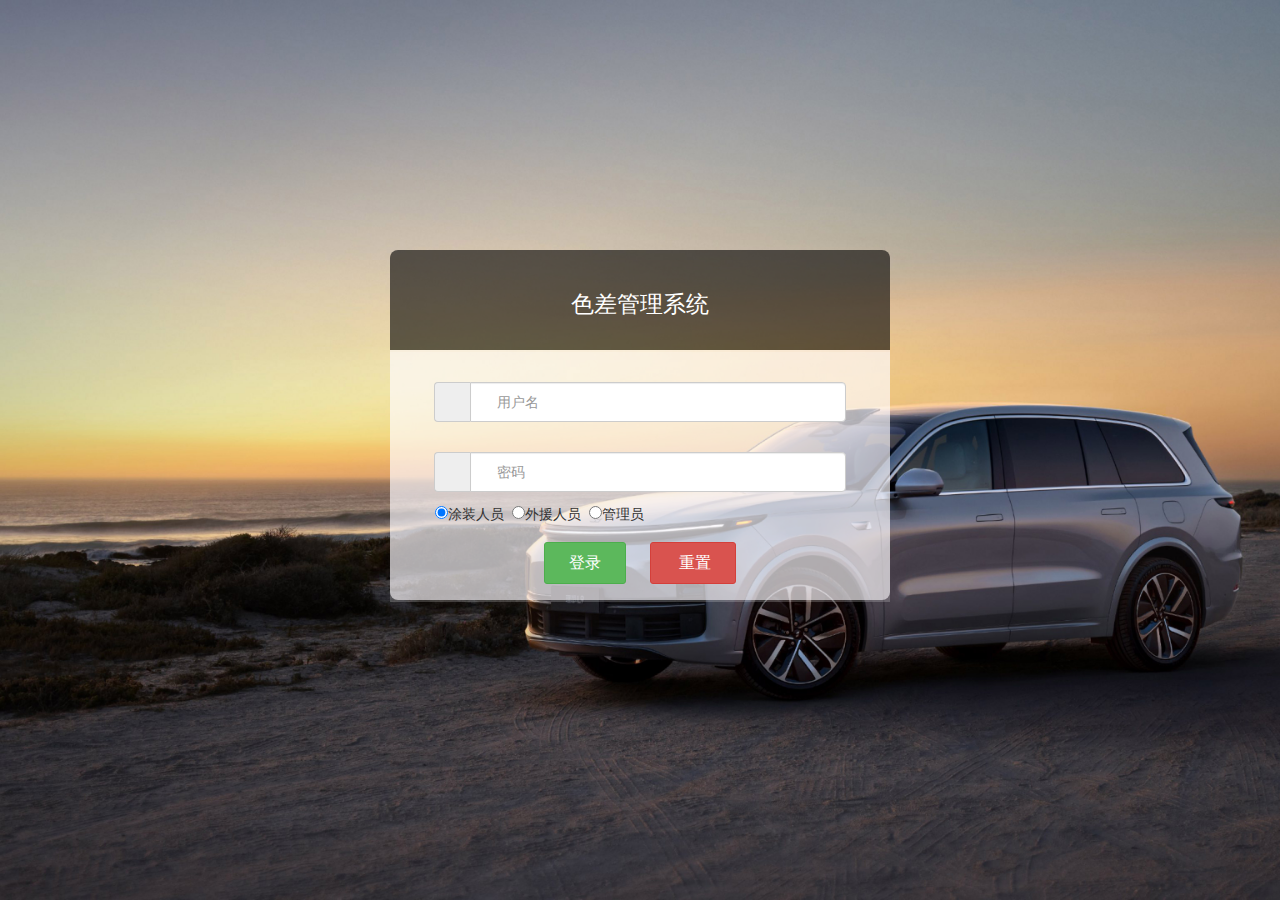
==== commit 79b33901: "Update index.html" ====
--- a/index.html
+++ b/index.html
@@ -44,8 +44,8 @@
 						
 						<!-- 用户类型选择 -->
 						<div class="radio-group">
-							<input type="radio" name="radioname" id="radioname1" value="外援人员" checked="checked">外援人员&nbsp;
-							<input type="radio" name="radioname" id="radioname2" value="涂装人员" >涂装人员&nbsp;
+							<input type="radio" name="radioname" id="radioname1" value="涂装人员" checked="checked">涂装人员&nbsp;
+							<input type="radio" name="radioname" id="radioname2" value="外援人员" >外援人员&nbsp;
 							<input type="radio" name="radioname" id="radioname3" value="管理员">管理员
 						</div>
 								
